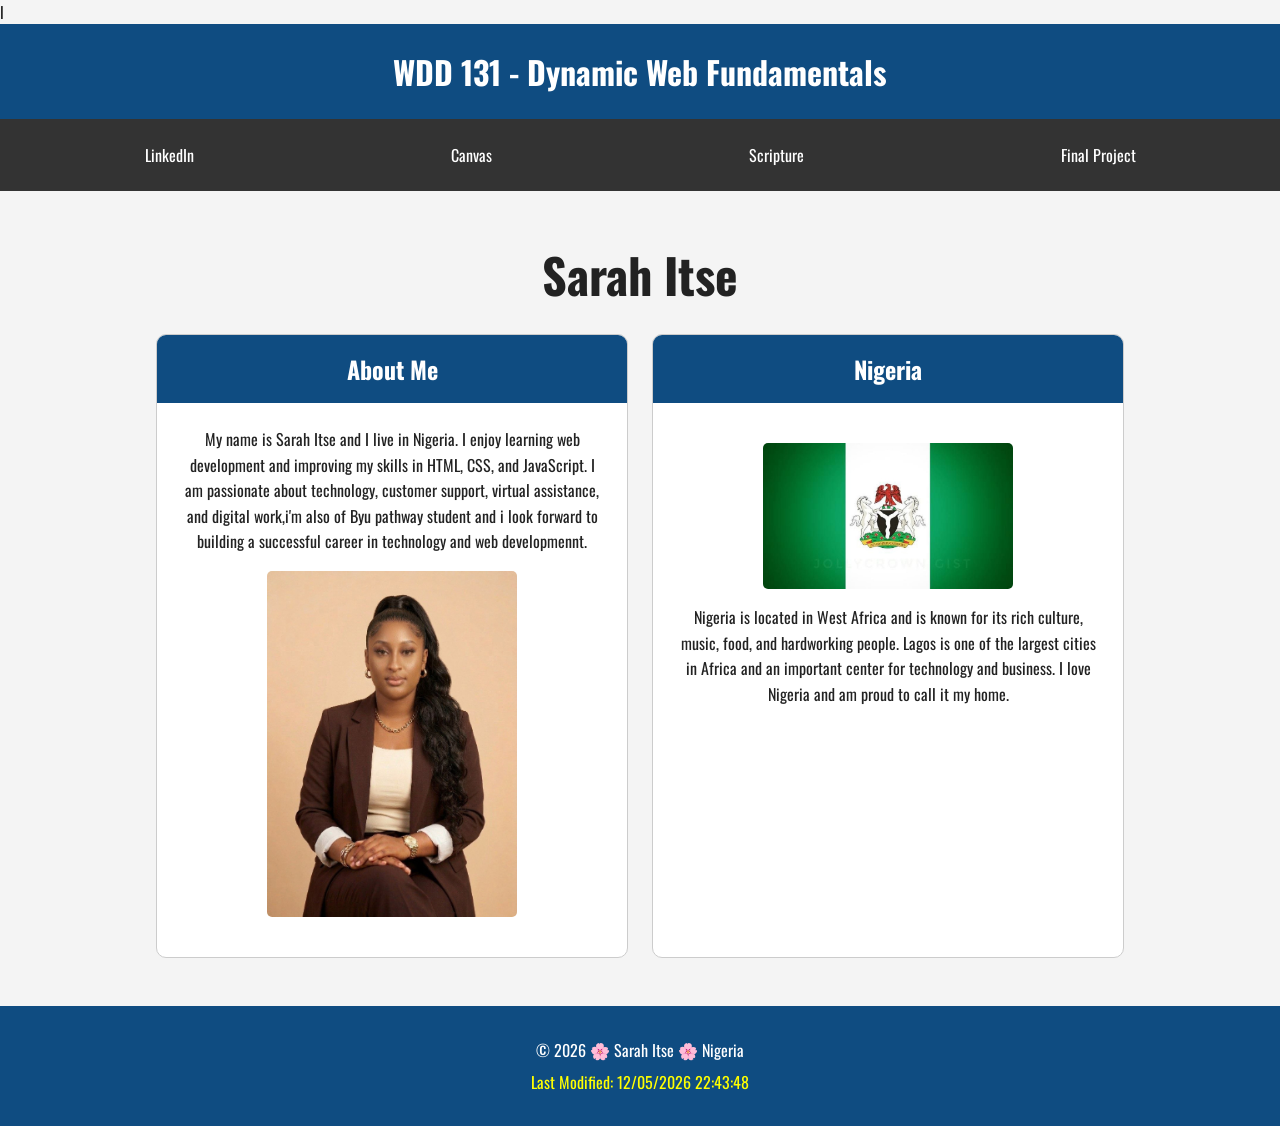
==== index.html @ 5cb1efc5 "Homepage" ====
<!DOCTYPE html>
<html lang="en">

<head>
    <meta charset="UTF-8">

    <meta name="viewport" content="width=device-width, initial-scale=1.0">

    <title>WDD 131 – Dynamic Web Fundamentals – Sarah Itse</title>

    <meta name="description"
        content="WDD 131 – Dynamic Web Fundamentals, Sarah, HTML, CSS, JavaScript, web development">

    <meta name="author" content="Sarah Itse">

    <link rel="stylesheet" href="styles/base.css">

    l<link rel="preconnect" href="https://fonts.googleapis.com">
<link rel="preconnect" href="https://fonts.gstatic.com" crossorigin>
<link href="https://fonts.googleapis.com/css2?family=Oswald:wght@200..700&display=swap" rel="stylesheet">
    <script src="scripts/getdates.js" defer></script>
</head>

<body>

    <header>

        <span id="course-title">
            WDD 131 - Dynamic Web Fundamentals
        </span>

        <nav>

            <a href="https://www.linkedin.com/" target="_blank">
                LinkedIn
            </a>

            <a href="https://byupw.instructure.com/" target="_blank">
                Canvas
            </a>

            <a href="https://www.churchofjesuschrist.org/study/scriptures/bofm/1-ne/3?lang=eng&id=p7#p7"
                target="_blank">
                Scripture
            </a>

            <a href="#">
                Final Project
            </a>

        </nav>

    </header>

    <main>

        <h1>Sarah Itse</h1>

        <section class="card">

            <h2>About Me</h2>

            <div class="about">

                <p>
                    My name is Sarah Itse and I live in Nigeria. I enjoy learning
                    web development and improving my skills in HTML, CSS,
                    and JavaScript. I am passionate about technology,
                    customer support, virtual assistance, and digital work,i'm also of Byu pathway student
                    and i look forward to building a successful career in technology and web developmennt.
                </p>

                <img src="images/profile.jpg"
                    alt="Sarah profile picture">

            </div>

        </section>

        <section class="card">

            <h2>Nigeria</h2>

            <div class="country">

                <img src="images/nigeria.jpg"
                    alt="Nigeria flag">

                <p>
                    Nigeria is located in West Africa and is known for
                    its rich culture, music, food, and hardworking
                    people. Lagos is one of the largest cities in Africa
                    and an important center for technology and business.
                    I love Nigeria and am proud to call it my home.
                </p>

            </div>

        </section>

    </main>

    <footer>

        <p>
            © <span id="currentyear"></span>
            🌸 Sarah Itse 🌸 Nigeria
        </p>

        <p id="lastModified"></p>

    </footer>

</body>

</html>
---- styles/base.css ----
* {
    margin: 0;
    padding: 0;
    box-sizing: border-box;
}

body {
    font-family: "Oswald", sans-serif;
    font-style: normal;
    background-color: #f4f4f4;
    color: #222;
}

/* HEADER */

header {
    background-color: #0f4c81;
}

#course-title {
    display: block;
    text-align: center;
    color: white;
    font-size: 2rem;
    font-weight: bold;
    padding: 1.5rem;
}

/* NAVIGATION */

nav {
    display: flex;
    justify-content: space-around;
    align-items: center;
    background-color: #333;
    padding: 1rem;
}

nav a {
    color: white;
    text-decoration: none;
    padding: 0.5rem 1rem;
    transition: 0.3s;
}

nav a:hover {
    background-color: white;
    color: #0f4c81;
    border-radius: 5px;
}

/* MAIN */

main {
    max-width: 1000px;
    margin: 2rem auto;
    padding: 1rem;

    display: grid;
    grid-template-columns: 1fr 1fr;
    gap: 1.5rem;
}

main h1 {
    grid-column: 1 / 3;
    text-align: center;
    font-size: 3rem;
}

/* CARDS */

.card {
    background-color: white;
    border: 1px solid #ccc;
    border-radius: 10px;
    overflow: hidden;
}

.card h2 {
    background-color: #0f4c81;
    color: white;
    text-align: center;
    padding: 1rem;
}

.about,
.country {
    padding: 1.5rem;
}

.about img,
.country img {
    width: 100%;
    max-width: 250px;
    display: block;
    margin: 1rem auto;
    border-radius: 5px;
}

.about p,
.country p {
    line-height: 1.6;
    text-align: center;
}

/* FOOTER */

footer {
    background-color: #0f4c81;
    color: white;
    text-align: center;
    padding: 1.5rem;
    margin-top: 2rem;
}

footer p {
    margin: 0.5rem 0;
}

#lastModified {
    color: yellow;
}
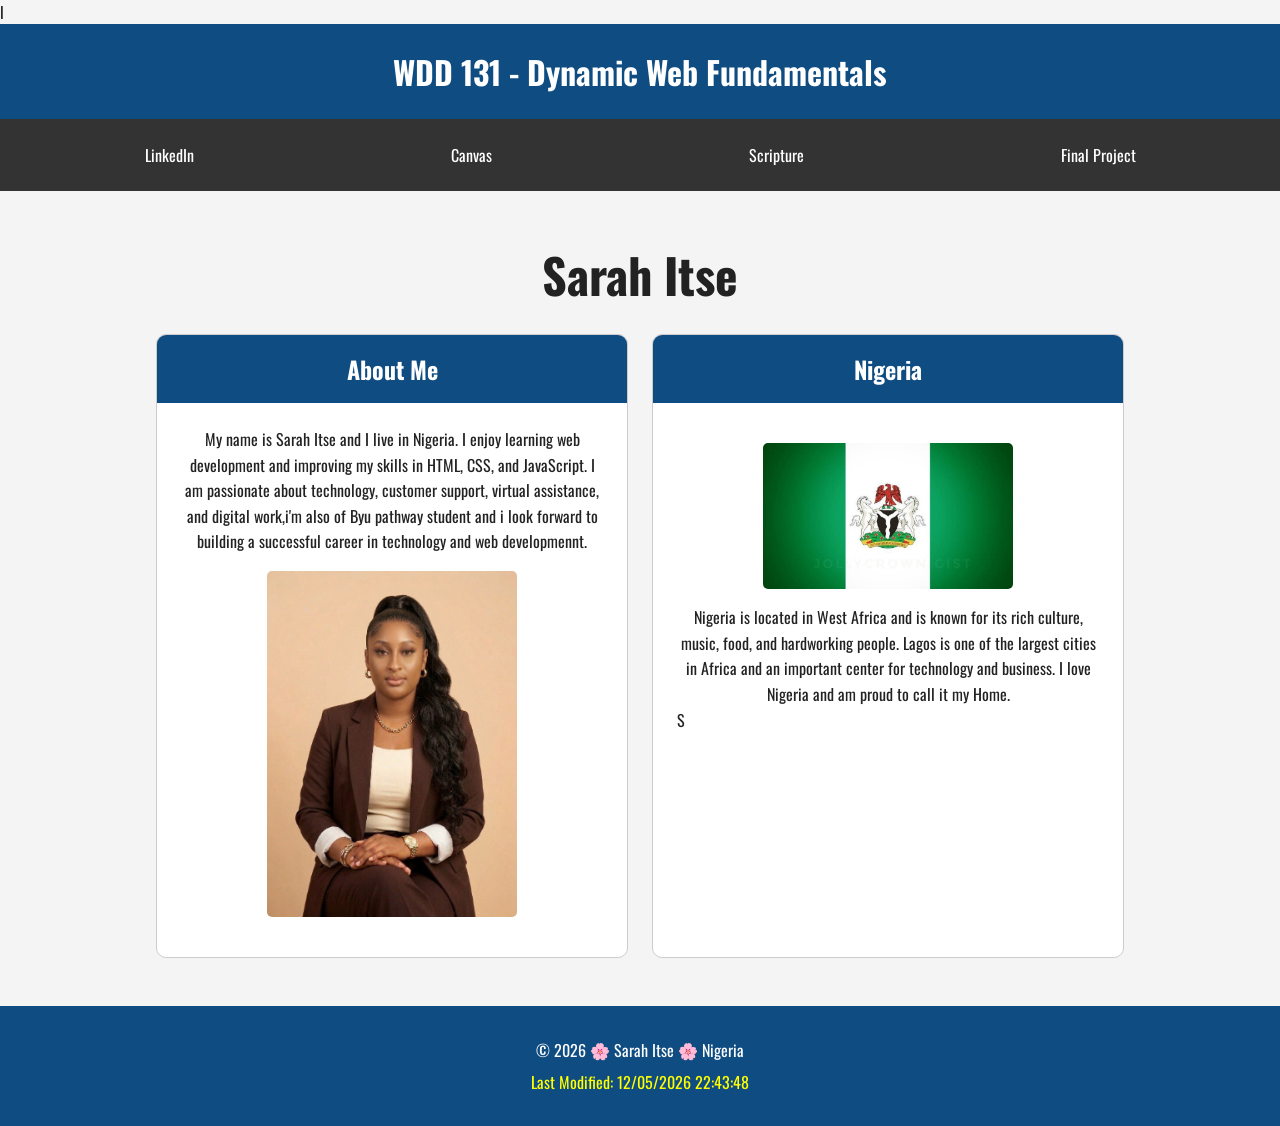
==== commit ee008387: "Homepage1" ====
--- a/index.html
+++ b/index.html
@@ -91,8 +91,8 @@
                     its rich culture, music, food, and hardworking
                     people. Lagos is one of the largest cities in Africa
                     and an important center for technology and business.
-                    I love Nigeria and am proud to call it my home.
-                </p>
+                    I love Nigeria and am proud to call it my Home.
+                </p>S
 
             </div>
 
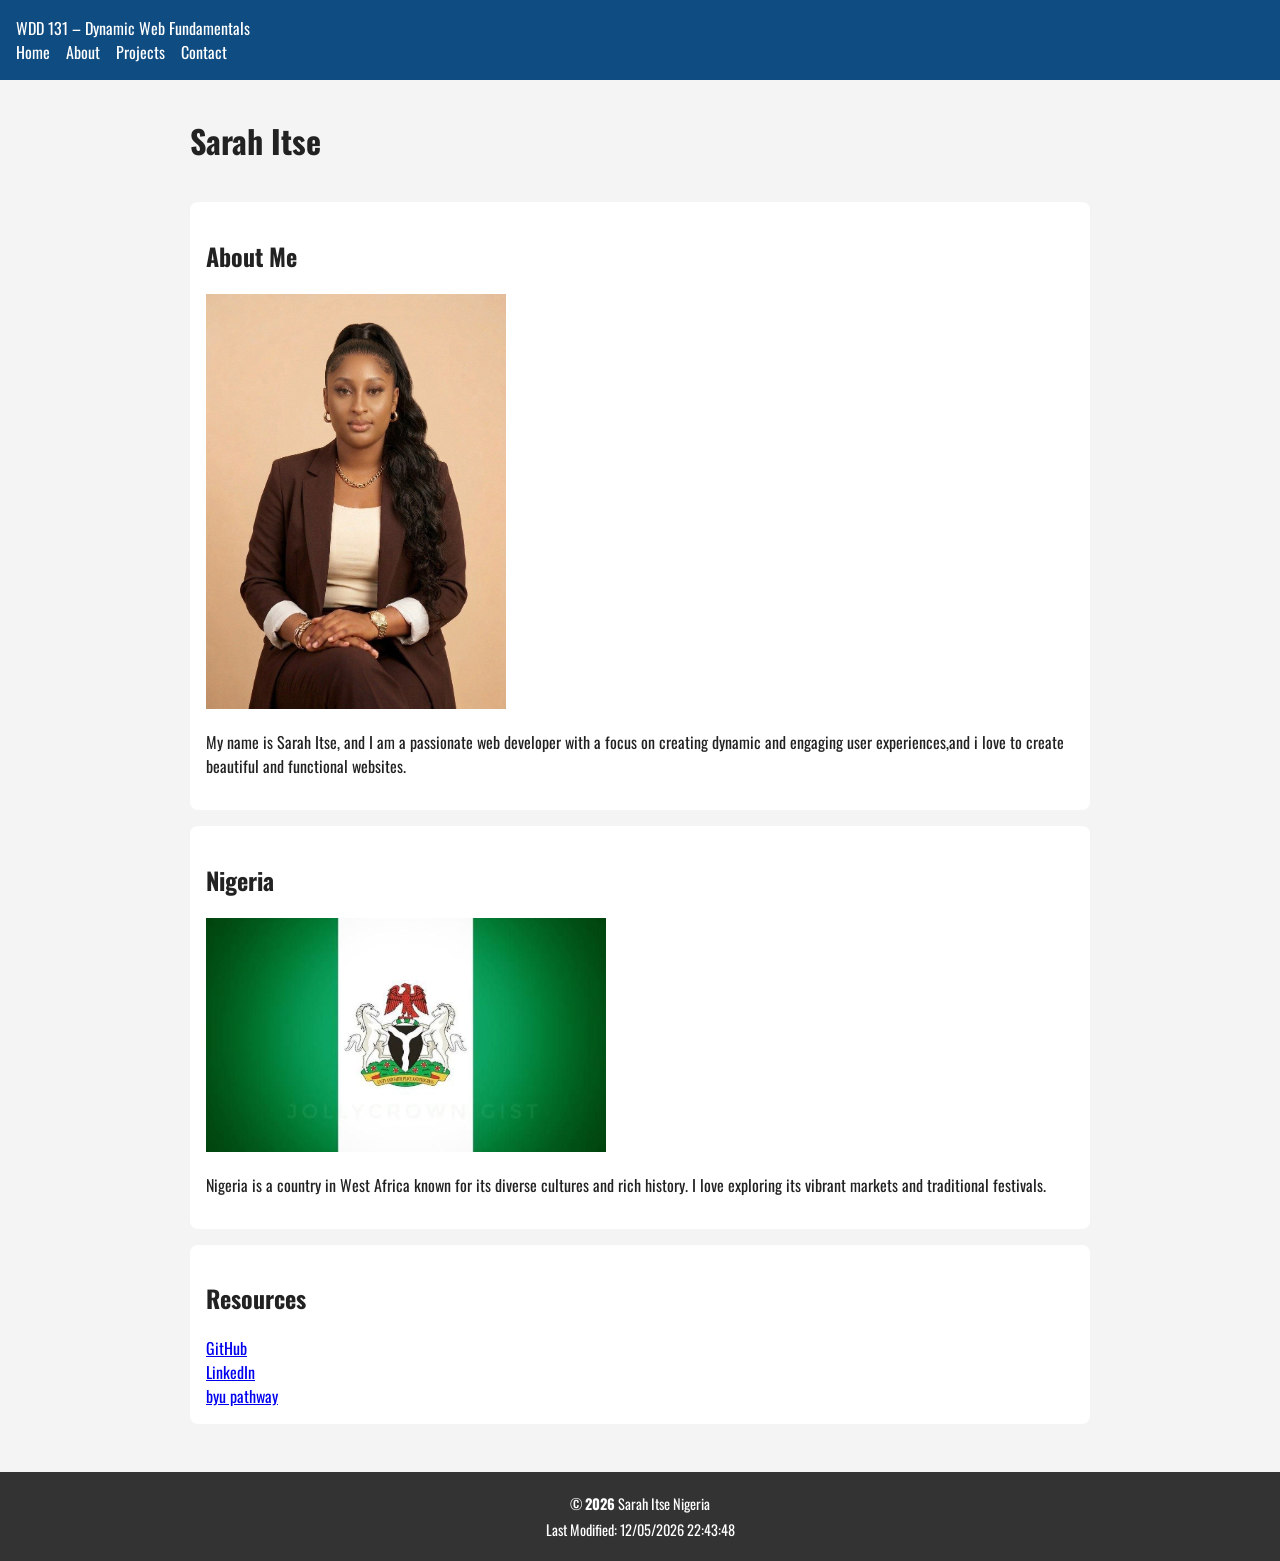
==== commit ddae9a6c: "new homepage" ====
--- a/index.html
+++ b/index.html
@@ -1,116 +1,70 @@
 <!DOCTYPE html>
-<html lang="en">
+<html lang="en-US">
+<head>
+  <meta charset="UTF-8">
+  <meta name="viewport" content="width=device-width, initial-scale=1.0">
 
-<head>
-    <meta charset="UTF-8">
+  <title>WDD 131 – Dynamic Web Fundamentals – Sarah Itse</title>
 
-    <meta name="viewport" content="width=device-width, initial-scale=1.0">
+  <meta name="description" content="WDD 131 – Dynamic Web Fundamentals, Sarah Itse, HTML, CSS, JavaScript web development">
+  <meta name="author" content="Sarah Itse">
 
-    <title>WDD 131 – Dynamic Web Fundamentals – Sarah Itse</title>
+  <link rel="stylesheet" href="styles/base.css">
 
-    <meta name="description"
-        content="WDD 131 – Dynamic Web Fundamentals, Sarah, HTML, CSS, JavaScript, web development">
+  <link rel="preconnect" href="https://fonts.googleapis.com">
+  <link rel="preconnect" href="https://fonts.gstatic.com" crossorigin>
+  <link href="https://fonts.googleapis.com/css2?family=Oswald:wght@200..700&display=swap" rel="stylesheet">
 
-    <meta name="author" content="Sarah Itse">
-
-    <link rel="stylesheet" href="styles/base.css">
-
-    l<link rel="preconnect" href="https://fonts.googleapis.com">
-<link rel="preconnect" href="https://fonts.gstatic.com" crossorigin>
-<link href="https://fonts.googleapis.com/css2?family=Oswald:wght@200..700&display=swap" rel="stylesheet">
-    <script src="scripts/getdates.js" defer></script>
+  <script src="scripts/getdates.js" defer></script>
 </head>
 
 <body>
 
-    <header>
+<header>
+  <span id="course-title">WDD 131 – Dynamic Web Fundamentals</span>
 
-        <span id="course-title">
-            WDD 131 - Dynamic Web Fundamentals
-        </span>
+  <nav>
+    <a href="#">Home</a>
+    <a href="#">About</a>
+    <a href="#">Projects</a>
+    <a href="#">Contact</a>
+  </nav>
+</header>
 
-        <nav>
+<main>
+  <h1>Sarah Itse</h1>
 
-            <a href="https://www.linkedin.com/" target="_blank">
-                LinkedIn
-            </a>
+  <!-- CARD 1 -->
+  <section class="card">
+    <h2>About Me</h2>
+    <img src="images/profile.jpg" alt="Sarah profile picture">
+    <p>My name is Sarah Itse, and I am a passionate web developer with a focus on
+         creating dynamic and engaging user experiences,and i love to create beautiful and functional websites.</p>
+  </section>
 
-            <a href="https://byupw.instructure.com/" target="_blank">
-                Canvas
-            </a>
+  <!-- CARD 2 -->
+  <section class="card">
+    <h2>Nigeria</h2>
+    <img src="images/nigeria.jpg" alt="Nigeria flag">
+    <p>Nigeria is a country in West Africa known for its diverse cultures and
+         rich history. I love exploring its vibrant markets and traditional festivals.</p>
+  </section>
+<!-- CARD 3 -->
+  <section class="card">
+    <h2>Resources</h2>
+    <a href="https://github.com">GitHub</a><br>
+    <a href="https://linkedin.com">LinkedIn</a><br>
+    <a href="https://byu.edu">byu pathway</a>
+  </section>
+</main>
 
-            <a href="https://www.churchofjesuschrist.org/study/scriptures/bofm/1-ne/3?lang=eng&id=p7#p7"
-                target="_blank">
-                Scripture
-            </a>
+<footer>
+  <p>
+    © <span id="currentyear"></span> Sarah Itse Nigeria
+  </p>
 
-            <a href="#">
-                Final Project
-            </a>
-
-        </nav>
-
-    </header>
-
-    <main>
-
-        <h1>Sarah Itse</h1>
-
-        <section class="card">
-
-            <h2>About Me</h2>
-
-            <div class="about">
-
-                <p>
-                    My name is Sarah Itse and I live in Nigeria. I enjoy learning
-                    web development and improving my skills in HTML, CSS,
-                    and JavaScript. I am passionate about technology,
-                    customer support, virtual assistance, and digital work,i'm also of Byu pathway student
-                    and i look forward to building a successful career in technology and web developmennt.
-                </p>
-
-                <img src="images/profile.jpg"
-                    alt="Sarah profile picture">
-
-            </div>
-
-        </section>
-
-        <section class="card">
-
-            <h2>Nigeria</h2>
-
-            <div class="country">
-
-                <img src="images/nigeria.jpg"
-                    alt="Nigeria flag">
-
-                <p>
-                    Nigeria is located in West Africa and is known for
-                    its rich culture, music, food, and hardworking
-                    people. Lagos is one of the largest cities in Africa
-                    and an important center for technology and business.
-                    I love Nigeria and am proud to call it my Home.
-                </p>S
-
-            </div>
-
-        </section>
-
-    </main>
-
-    <footer>
-
-        <p>
-            © <span id="currentyear"></span>
-            🌸 Sarah Itse 🌸 Nigeria
-        </p>
-
-        <p id="lastModified"></p>
-
-    </footer>
+  <p id="lastModified"></p>
+</footer>
 
 </body>
-
 </html>
--- a/styles/base.css
+++ b/styles/base.css
@@ -1,122 +1,84 @@
-* {
-    margin: 0;
-    padding: 0;
-    box-sizing: border-box;
-}
-
 body {
-    font-family: "Oswald", sans-serif;
-    font-style: normal;
-    background-color: #f4f4f4;
-    color: #222;
+  font-family: Oswald, sans-serif;
+  margin: 0;
+  background: #f4f4f4;
+  color: #222;
 }
 
 /* HEADER */
-
 header {
-    background-color: #0f4c81;
+  background: #0f4c81;
+  color: white;
+  padding: 1rem;
 }
 
-#course-title {
-    display: block;
-    text-align: center;
-    color: white;
-    font-size: 2rem;
-    font-weight: bold;
-    padding: 1.5rem;
-}
-
-/* NAVIGATION */
-
+/* NAV */
 nav {
-    display: flex;
-    justify-content: space-around;
-    align-items: center;
-    background-color: #333;
-    padding: 1rem;
+  display: flex;
+  gap: 1rem;
 }
 
 nav a {
-    color: white;
-    text-decoration: none;
-    padding: 0.5rem 1rem;
-    transition: 0.3s;
+  color: white;
+  text-decoration: none;
 }
 
 nav a:hover {
-    background-color: white;
-    color: #0f4c81;
-    border-radius: 5px;
+  text-decoration: underline;
 }
 
 /* MAIN */
-
 main {
-    max-width: 1000px;
-    margin: 2rem auto;
-    padding: 1rem;
-
-    display: grid;
-    grid-template-columns: 1fr 1fr;
-    gap: 1.5rem;
-}
-
-main h1 {
-    grid-column: 1 / 3;
-    text-align: center;
-    font-size: 3rem;
+  max-width: 900px;
+  margin: 0 auto;
+  display: grid;
+  gap: 1rem;
+  padding: 1rem;
 }
 
 /* CARDS */
-
 .card {
-    background-color: white;
-    border: 1px solid #ccc;
-    border-radius: 10px;
-    overflow: hidden;
+  background: white;
+  padding: 1rem;
+  border-radius: 8px;
 }
 
-.card h2 {
-    background-color: #0f4c81;
-    color: white;
-    text-align: center;
-    padding: 1rem;
-}
-
-.about,
-.country {
-    padding: 1.5rem;
-}
-
-.about img,
-.country img {
-    width: 100%;
-    max-width: 250px;
-    display: block;
-    margin: 1rem auto;
-    border-radius: 5px;
-}
-
-.about p,
-.country p {
-    line-height: 1.6;
-    text-align: center;
+/* FIX CONTRAST ISSUE */
+header nav a {
+  color: white;
 }
 
 /* FOOTER */
-
 footer {
-    background-color: #0f4c81;
-    color: white;
-    text-align: center;
-    padding: 1.5rem;
-    margin-top: 2rem;
+  background-color: #333;
+  color: white;
+  text-align: center;
+  padding: 1rem;
+  margin-top: 2rem;
 }
 
 footer p {
-    margin: 0.5rem 0;
+  margin: 0.3rem 0;
+  font-size: 0.9rem;
 }
 
-#lastModified {
-    color: yellow;
+footer span {
+  font-weight: bold;
+}
+
+footer {
+  background-color: #333;
+  color: white;
+  text-align: center;
+  padding: 1rem;
+  margin-top: 2rem;
+}
+
+footer p {
+  margin: 0.3rem 0;
+  font-size: 0.9rem;
+}
+
+footer span {
+  font-weight: bold;
 }
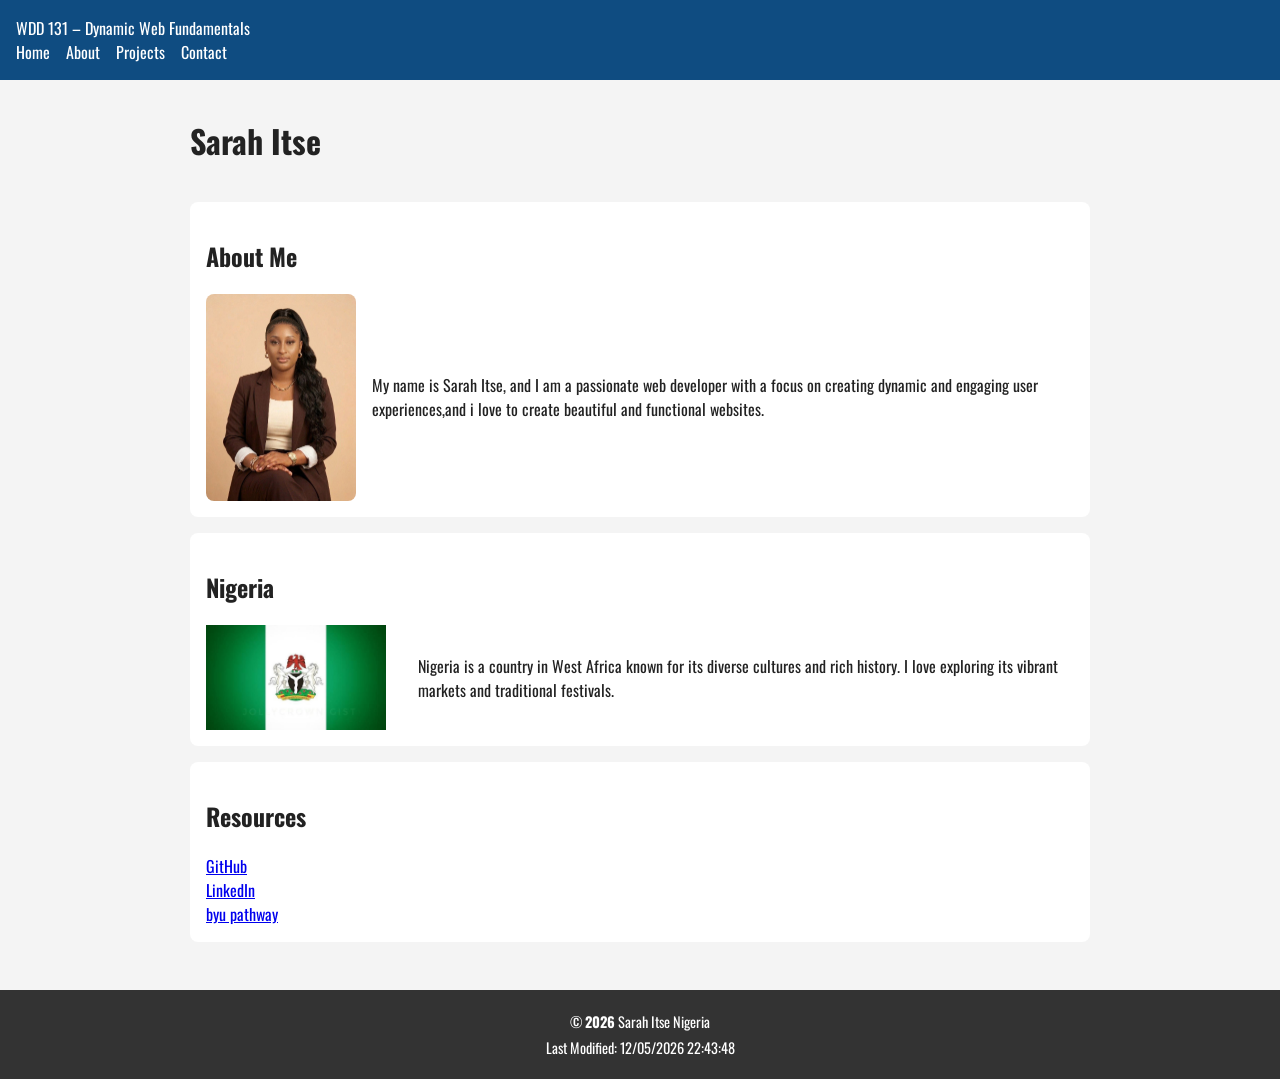
==== commit 8e0ad83e: "new homepage" ====
--- a/index.html
+++ b/index.html
@@ -37,17 +37,21 @@
   <!-- CARD 1 -->
   <section class="card">
     <h2>About Me</h2>
+    <div class="content">
     <img src="images/profile.jpg" alt="Sarah profile picture">
     <p>My name is Sarah Itse, and I am a passionate web developer with a focus on
          creating dynamic and engaging user experiences,and i love to create beautiful and functional websites.</p>
+    </div>
   </section>
 
   <!-- CARD 2 -->
   <section class="card">
     <h2>Nigeria</h2>
-    <img src="images/nigeria.jpg" alt="Nigeria flag">
-    <p>Nigeria is a country in West Africa known for its diverse cultures and
-         rich history. I love exploring its vibrant markets and traditional festivals.</p>
+    <div class="country-content">
+      <img src="images/nigeria.jpg" alt="Nigeria flag">
+      <p>Nigeria is a country in West Africa known for its diverse cultures and
+           rich history. I love exploring its vibrant markets and traditional festivals.</p>
+    </div>
   </section>
 <!-- CARD 3 -->
   <section class="card">
--- a/styles/base.css
+++ b/styles/base.css
@@ -43,6 +43,28 @@
   border-radius: 8px;
 }
 
+/* IMAGE AND TEXT SIDE BY SIDE */
+.content {
+  display: flex;
+  align-items: center;
+  gap: 1rem;
+}
+
+.content img {
+  width: 150px;
+  height: auto;
+  border-radius: 8px;
+}
+.country-content {
+  display: flex;
+  align-items: center;
+  gap: 2rem;
+}
+
+.country-content img {
+  width: 180px;
+  height: auto;
+}
 /* FIX CONTRAST ISSUE */
 header nav a {
   color: white;
@@ -64,21 +86,4 @@
 
 footer span {
   font-weight: bold;
-}
-
-footer {
-  background-color: #333;
-  color: white;
-  text-align: center;
-  padding: 1rem;
-  margin-top: 2rem;
-}
-
-footer p {
-  margin: 0.3rem 0;
-  font-size: 0.9rem;
-}
-
-footer span {
-  font-weight: bold;
 }
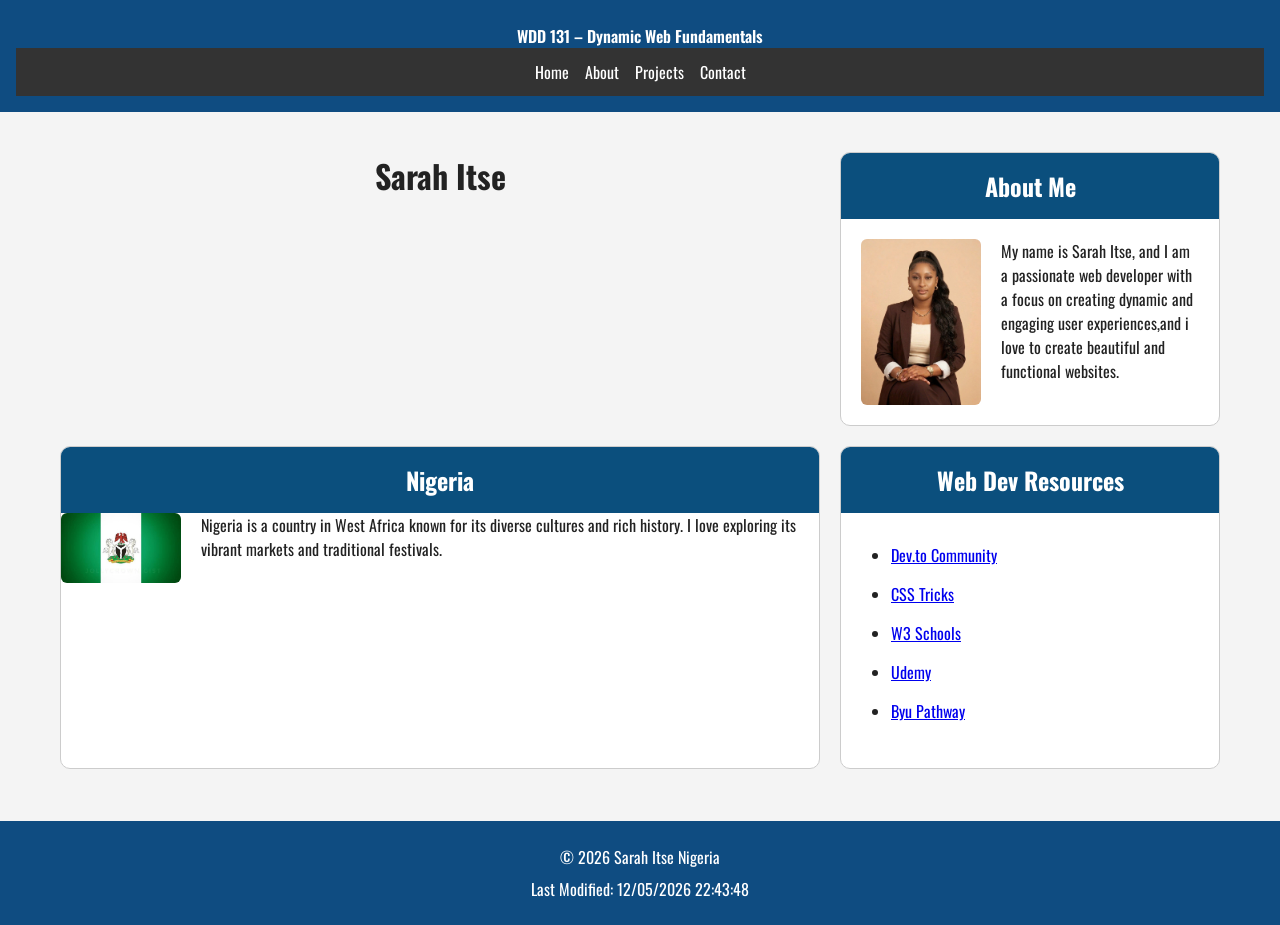
==== commit aabb0710: "temple" ====
--- a/index.html
+++ b/index.html
@@ -54,12 +54,19 @@
     </div>
   </section>
 <!-- CARD 3 -->
-  <section class="card">
-    <h2>Resources</h2>
-    <a href="https://github.com">GitHub</a><br>
-    <a href="https://linkedin.com">LinkedIn</a><br>
-    <a href="https://byu.edu">byu pathway</a>
-  </section>
+  <aside class="card"> 
+    <h2>Web Dev Resources</h2>
+
+    <div class="resources">
+        <ul>
+            <li><a href="#">Dev.to Community</a></li>
+            <li><a href="#">CSS Tricks</a></li>
+            <li><a href="#">W3 Schools</a></li>
+            <li><a href="#">Udemy</a></li>
+            <li><a href="#">Byu Pathway</a></li>
+        </ul>
+    </div>
+</aside>
 </main>
 
 <footer>
--- a/styles/base.css
+++ b/styles/base.css
@@ -1,8 +1,17 @@
+
+/* RESET */
+* {
+  margin: 0;
+  padding: 0;
+  box-sizing: border-box;
+}
+
+/* BODY */
 body {
-  font-family: Oswald, sans-serif;
-  margin: 0;
+  font-family: "Oswald", sans-serif;
   background: #f4f4f4;
   color: #222;
+  line-height: 1.5;
 }
 
 /* HEADER */
@@ -10,80 +19,146 @@
   background: #0f4c81;
   color: white;
   padding: 1rem;
+  text-align: center;
 }
 
-/* NAV */
+/* COURSE TITLE */
+#course-title {
+  font-weight: 600;
+  display: block;
+  margin-top: 0.5rem;
+}
+
+/* NAVIGATION (FLEX REQUIRED) */
 nav {
   display: flex;
+  justify-content: center;
   gap: 1rem;
+  background: #333;
+  padding: 0.75rem;
+  flex-wrap: wrap;
 }
 
+/* NAV LINKS */
 nav a {
   color: white;
   text-decoration: none;
+  font-weight: 400;
 }
 
 nav a:hover {
-  text-decoration: underline;
+  color: yellow;
 }
 
-/* MAIN */
 main {
-  max-width: 900px;
-  margin: 0 auto;
-  display: grid;
-  gap: 1rem;
-  padding: 1rem;
+    display: grid;
+    grid-template-columns: 2fr 1fr;
+    gap: 20px;
+
+    max-width: 1200px;
+    margin: 20px auto;
+    padding: 20px;
 }
 
-/* CARDS */
 .card {
-  background: white;
-  padding: 1rem;
-  border-radius: 8px;
+    background: white;
+    border-radius: 10px;
+    border: 1px solid #ccc;
+    overflow: hidden;
 }
 
-/* IMAGE AND TEXT SIDE BY SIDE */
+.card h2 {
+    background: #0b4f7d;
+    color: white;
+    text-align: center;
+    padding: 15px;
+}
+
 .content {
-  display: flex;
-  align-items: center;
-  gap: 1rem;
+    display: flex;
+    align-items: flex-start;
+    gap: 20px;
+    padding: 20px;
 }
 
 .content img {
-  width: 150px;
-  height: auto;
-  border-radius: 8px;
+    width: 180px;
 }
+
+.country {
+    padding: 20px;
+}
+
+.country h3 {
+    text-align: center;
+    margin-bottom: 20px;
+}
+
 .country-content {
-  display: flex;
-  align-items: center;
-  gap: 2rem;
+    display: flex;
+    gap: 20px;
+    text-align: left;
 }
 
 .country-content img {
-  width: 180px;
+    width: 120px;
+    height: auto;
+    border-radius: 6px;
+}
+
+.resources {
+    padding: 30px;
+}
+
+.resources ul {
+    padding-left: 20px;
+}
+
+.resources li {
+    margin-bottom: 15px;
+}
+/* IMAGE INSIDE CARD */
+section.card img {
+  width: 120px;
   height: auto;
+  border-radius: 6px;
+  flex-shrink: 0;
 }
-/* FIX CONTRAST ISSUE */
-header nav a {
-  color: white;
+
+/* TEXT INSIDE CARD */
+section.card h2,
+section.card h3,
+section.card p {
+  margin: 0;
+}
+
+/* H1 */
+h1 {
+  text-align: center;
+  margin-bottom: 1rem;
 }
 
 /* FOOTER */
 footer {
-  background-color: #333;
+  margin-top: 2rem;
+  background: #0f4c81;
   color: white;
   text-align: center;
   padding: 1rem;
-  margin-top: 2rem;
 }
 
-footer p {
-  margin: 0.3rem 0;
-  font-size: 0.9rem;
+/* FOOTER LINKS */
+footer a {
+  color: white;
+  text-decoration: none;
+  margin: 0 0.5rem;
 }
 
-footer span {
-  font-weight: bold;
+footer a:hover {
+  color: yellow;
+}
+
+/* FOOTER TEXT */
+footer p {
+  margin: 0.5rem 0;
 }
